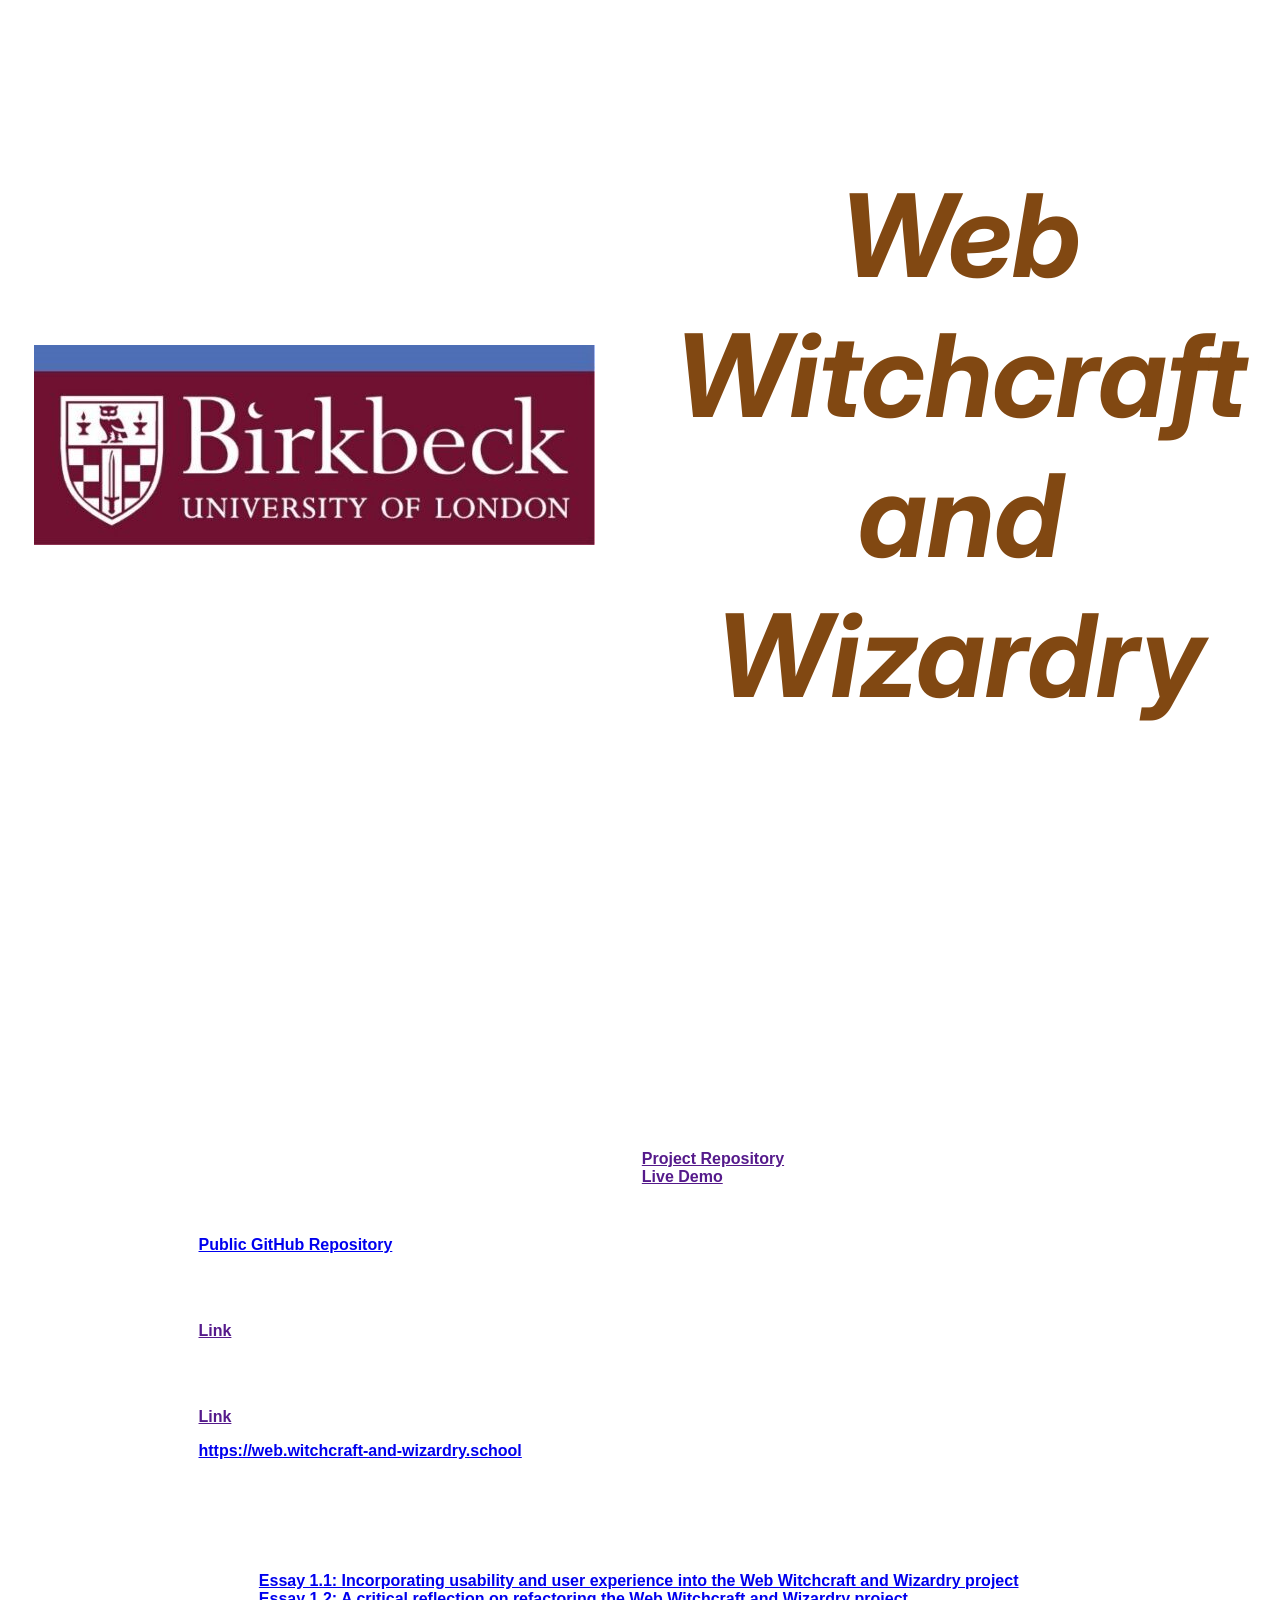
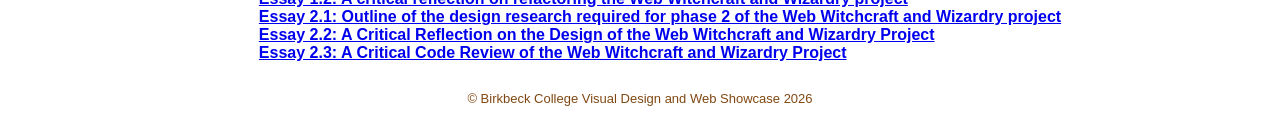
==== students/edmundmulligan/index.html @ a2bc3546 "Refactor code structure for improved readability and maintainability" ====
<!--
 **********************************************************************
 * File       : edsmund/index.html
 * Description:
 *   This is the landing page for Edmund Mulligan's project.
 **********************************************************************
-->

<!DOCTYPE html>
<html lang="en">

<head>
    <meta charset="UTF-8">
    <meta name="description" content="Birkbeck College Visual Design and Web Showcase 2026">
    <meta name="keywords" content="HTML, CSS, JavaScript, MA Digital Media Design, Digital Media Design, Pg Cert Web Development, Web Development, Birkbeck College, Show, Showcase, Portfolio, Exhibition, Digital Showcase 2026">
    <meta name="author" content="Birkbeck College Digital Media Design">
    <meta name="viewport" content="width=device-width, initial-scale=1.0">
    <title>Web Witchcraft and Wizardry Showcase 2026</title>
    <link rel="preconnect" href="https://fonts.googleapis.com">
    <link rel="preconnect" href="https://fonts.gstatic.com" crossorigin>
    <link href="https://fonts.googleapis.com/css2?family=Inter:ital,opsz,wght@0,14..32,100..900;1,14..32,100..900&display=swap" rel="stylesheet">
    <link rel="stylesheet" href="../../styles/index.css">
</head>
<body>
    <header class="showcase-header">
        <img src="../../images/BBK-logo.jpg" alt="Birkbeck College Logo" class="logo">
        <h1>Web Witchcraft and Wizardry</h1>
    </header>

    <main class="showcase-main">
        <section id="abstract"class="project-description">
            <h2>Project Description</h2>
            <p>Web Witchcraft and Wizardry is a project that teaches kids how to create web sites using HTML, CSS and JavaScript, using a metaphor of magic and wizardry to make learning engaging and fun.</p>
            <p>It started as an idea for Kingston University Coder Dojo, a computing club for young people. This project took the original concept and expanded it into a comprehensive learning experience.</p>
        </section>
        <section id="links" class="project-links">
            <h2>Project Links</h2>
            <section id="links" class="project-links">
                <p>Phase 1 - Minimum Viable Product</p>
                <p><a href="https://github.com/Birkbeck2/puffin-web-development-website-edmundmulligan.git" class="link-class">Public GitHub Repository</a></p>
                <p></p>
                <p>Phase 2 - Working Prototype</p>
                <p>GitHub Repository: <a href="" class="link-class">Link</a></p>
                <p></p>
                <p>Phase 3 - Production Version</p>
                <p>GitHub Repository: <a href="" class="link-class">Link</a></p>
                <p><a href="https://web.witchcraft-and-wizardry.school" class="link-class">https://web.witchcraft-and-wizardry.school</a></p>
            </section>
            </section>
            <ul>
                <li><a href="" class="link-class">Project Repository</a></li>
                <li><a href="" class="link-class">Live Demo</a></li>
            </ul>
            <h2>Supporting Essays</h2>
            <ul>
                <li><a href="essays/essay-1-1.pdf" class="link-class" target="_blank">Essay 1.1: Incorporating usability and user experience into the Web Witchcraft and Wizardry project</a></li>
                <li><a href="essays/essay-1-2.pdf" class="link-class" target="_blank">Essay 1.2: A critical reflection on refactoring the Web Witchcraft and Wizardry project</a></li>
                <li><a href="essays/essay-2-1.pdf" class="link-class" target="_blank">Essay 2.1:  Outline of the design research required for phase 2 of the Web Witchcraft and Wizardry project</a></li>
                <li><a href="essays/essay-2-2.pdf" class="link-class" target="_blank">Essay 2.2: A Critical Reflection on the Design of the Web Witchcraft and Wizardry Project</a></li>
                <li><a href="essays/essay-2-3.pdf" class="link-class" target="_blank">Essay 2.3: A Critical Code Review of the Web Witchcraft and Wizardry Project</a></li>
            </ul>


        </section>
    </main>

    <footer class="showcase-footer">
        <p>&copy; Birkbeck College Visual Design and Web Showcase 2026</p>
    </footer>
---- styles/index.css ----
/*
 *********************************************************************************************************************
 * File       : index.css
 * Description:
 *   This is the main style sheet for the Birkbeck College Visual Design and Web Showcase 2026.
 *********************************************************************************************************************
 */

/* Home page styles */

:root {
  --view-transition-duration: 0.5s;
  --view-transition-timing-function: ease-in-out;
  --colour-bbk-brown: #814812;
}

.showcase-header {
	display: grid;
	grid-template-columns: auto 1fr;
	align-items: center;
	justify-content: center;
	gap: 5rem;
	padding: 5rem;
	font-family: "Inter", "Arial Narrow Bold", sans-serif;
	font-size: clamp(1rem, 2vw + 2rem, 4rem);
	font-style: italic;
	font-weight: 500;
	color: var(--colour-bbk-brown);
	text-align: center;
}

.showcase-header img {
	width: auto;
	height: auto;
}

.showcase-footer {
	font-family: Arial, Helvetica, sans-serif;
	font-size: small;
	color: var(--colour-bbk-brown);
	text-align: center;
}

.showcase-main {
	display: flex;
	flex-direction: row;
	flex-wrap: wrap;
	justify-content: center;
	gap: 5rem;
	width: 100%;
	margin: 0 auto;
	text-decoration: none;
	font-family: Arial, Helvetica, sans-serif;
	font-weight: 550;
	color: white;
}

a.link-class {
	display: inline-block;
	width: 100%;
	height: 100%;
}

#edmundmulligan {
	background-image: url("../images/edmundmulligan.png");
	background-size: cover;
	background-position: center center;
}


.projects .item {
	background-size: cover;
	background-position: center center;
	min-height: 400px;
	min-width: 400px;
}

.item-info {
	background: var(--colour-bbk-brown);
	color: white;
	opacity: 0%;
	display: flex;
	flex-direction: column;
	justify-content: center;
	align-items: center;
	min-width: 25rem;
	min-height: 25rem;
	transition: opacity var(--view-transition-duration) var(--view-transition-timing-function);
	font-family: "Inter", "Arial Narrow Bold", sans-serif;
	font-style: italic;
	font-weight: 500;
	font-size: 1.25em;
	padding-top: 5px;
}

.item-info:hover {
	opacity: 80%;
}
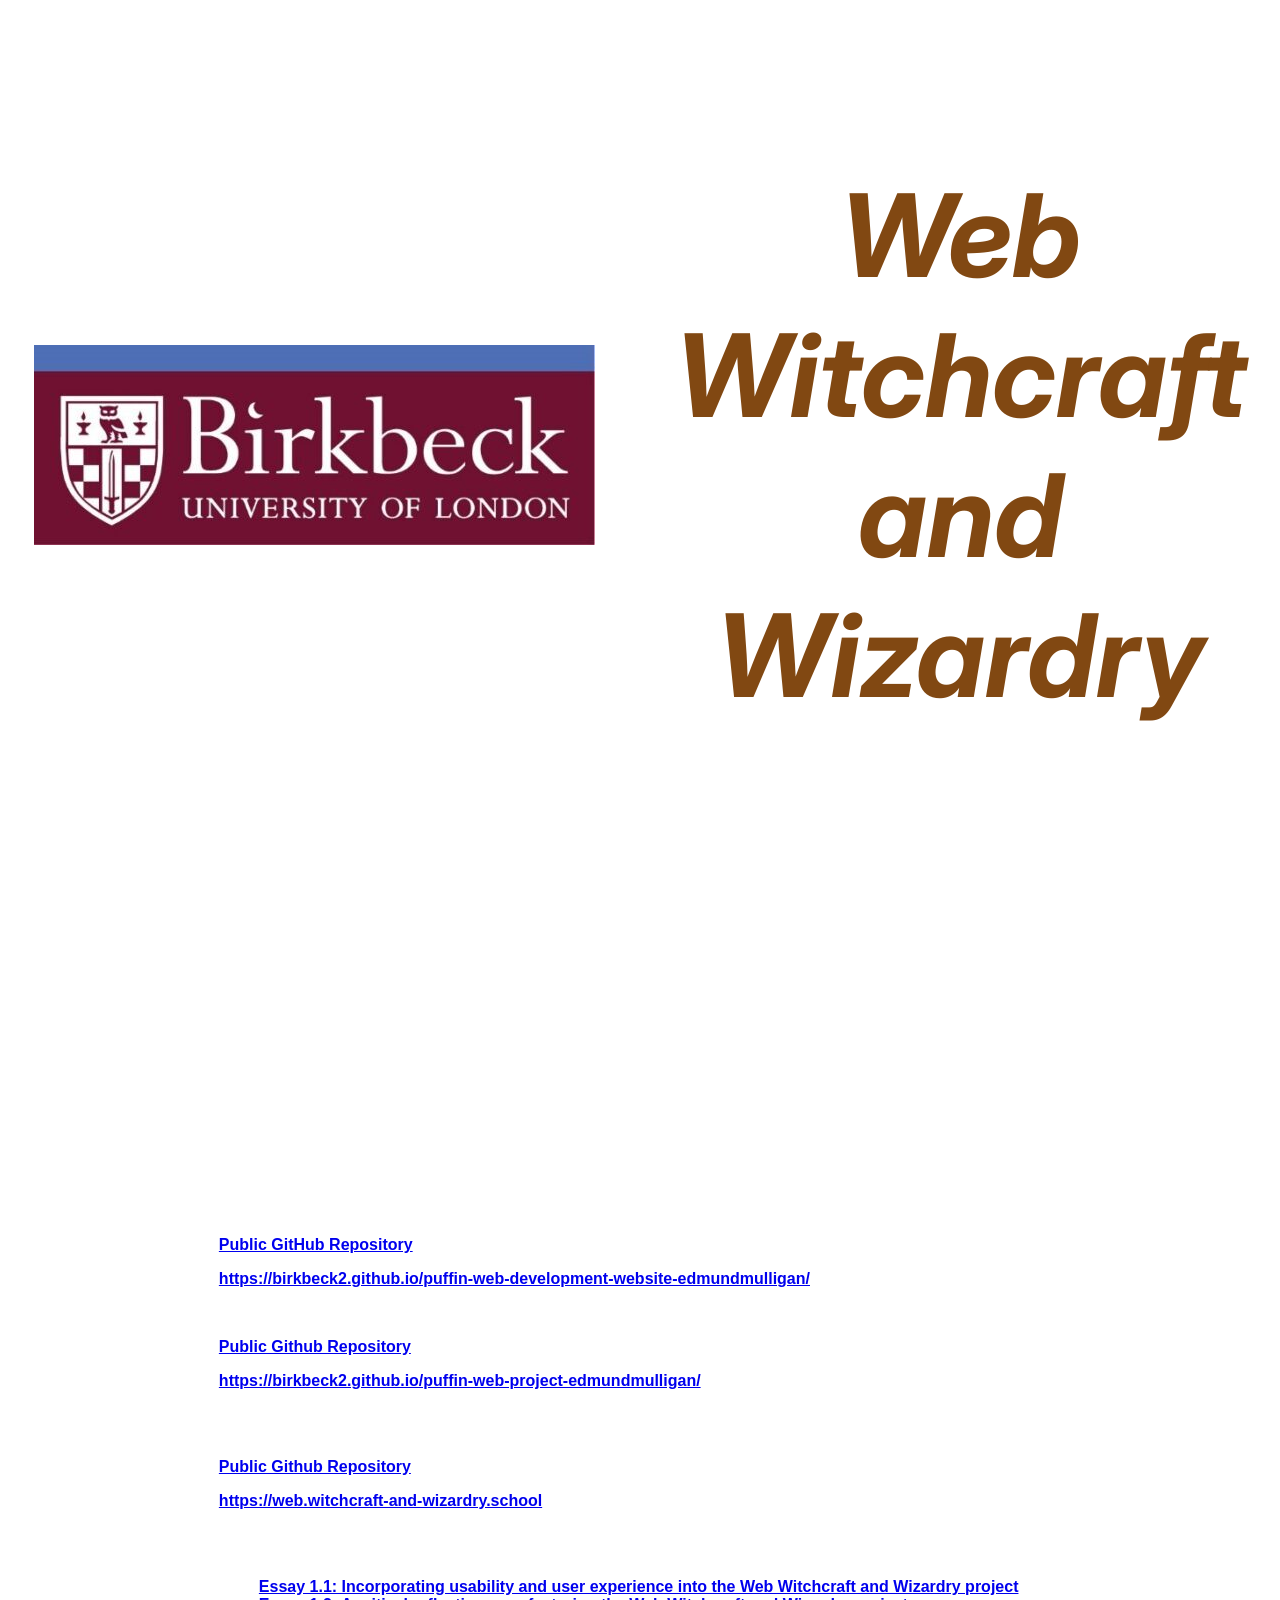
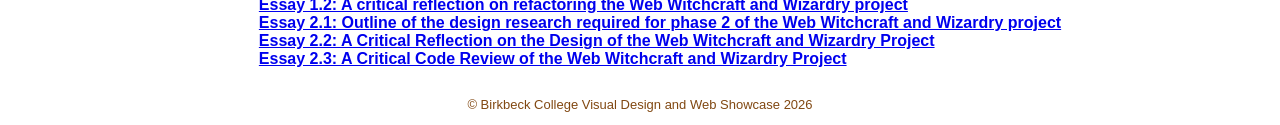
==== commit 8ad3d76d: "Update project links and remove empty paragraphs in index.html" ====
--- a/students/edmundmulligan/index.html
+++ b/students/edmundmulligan/index.html
@@ -38,19 +38,14 @@
             <section id="links" class="project-links">
                 <p>Phase 1 - Minimum Viable Product</p>
                 <p><a href="https://github.com/Birkbeck2/puffin-web-development-website-edmundmulligan.git" class="link-class">Public GitHub Repository</a></p>
-                <p></p>
+                <p><a href="https://birkbeck2.github.io/puffin-web-development-website-edmundmulligan/" class="link-class">https://birkbeck2.github.io/puffin-web-development-website-edmundmulligan/</a></p>
                 <p>Phase 2 - Working Prototype</p>
-                <p>GitHub Repository: <a href="" class="link-class">Link</a></p>
-                <p></p>
+                <p><a href="https://github.com/Birkbeck2/puffin-web-project-edmundmulligan.git" class="link-class">Public Github Repository</a></p>
+                <p><a href="https://birkbeck2.github.io/puffin-web-project-edmundmulligan/" class="link-class">https://birkbeck2.github.io/puffin-web-project-edmundmulligan/</a></p>
                 <p>Phase 3 - Production Version</p>
-                <p>GitHub Repository: <a href="" class="link-class">Link</a></p>
+                <p>GitHub Repository: <a href="https://github.com/edmundmulligan/witchcraft-and-wizardy.school.git" class="link-class">Public Github Repository</a></p>
                 <p><a href="https://web.witchcraft-and-wizardry.school" class="link-class">https://web.witchcraft-and-wizardry.school</a></p>
             </section>
-            </section>
-            <ul>
-                <li><a href="" class="link-class">Project Repository</a></li>
-                <li><a href="" class="link-class">Live Demo</a></li>
-            </ul>
             <h2>Supporting Essays</h2>
             <ul>
                 <li><a href="essays/essay-1-1.pdf" class="link-class" target="_blank">Essay 1.1: Incorporating usability and user experience into the Web Witchcraft and Wizardry project</a></li>
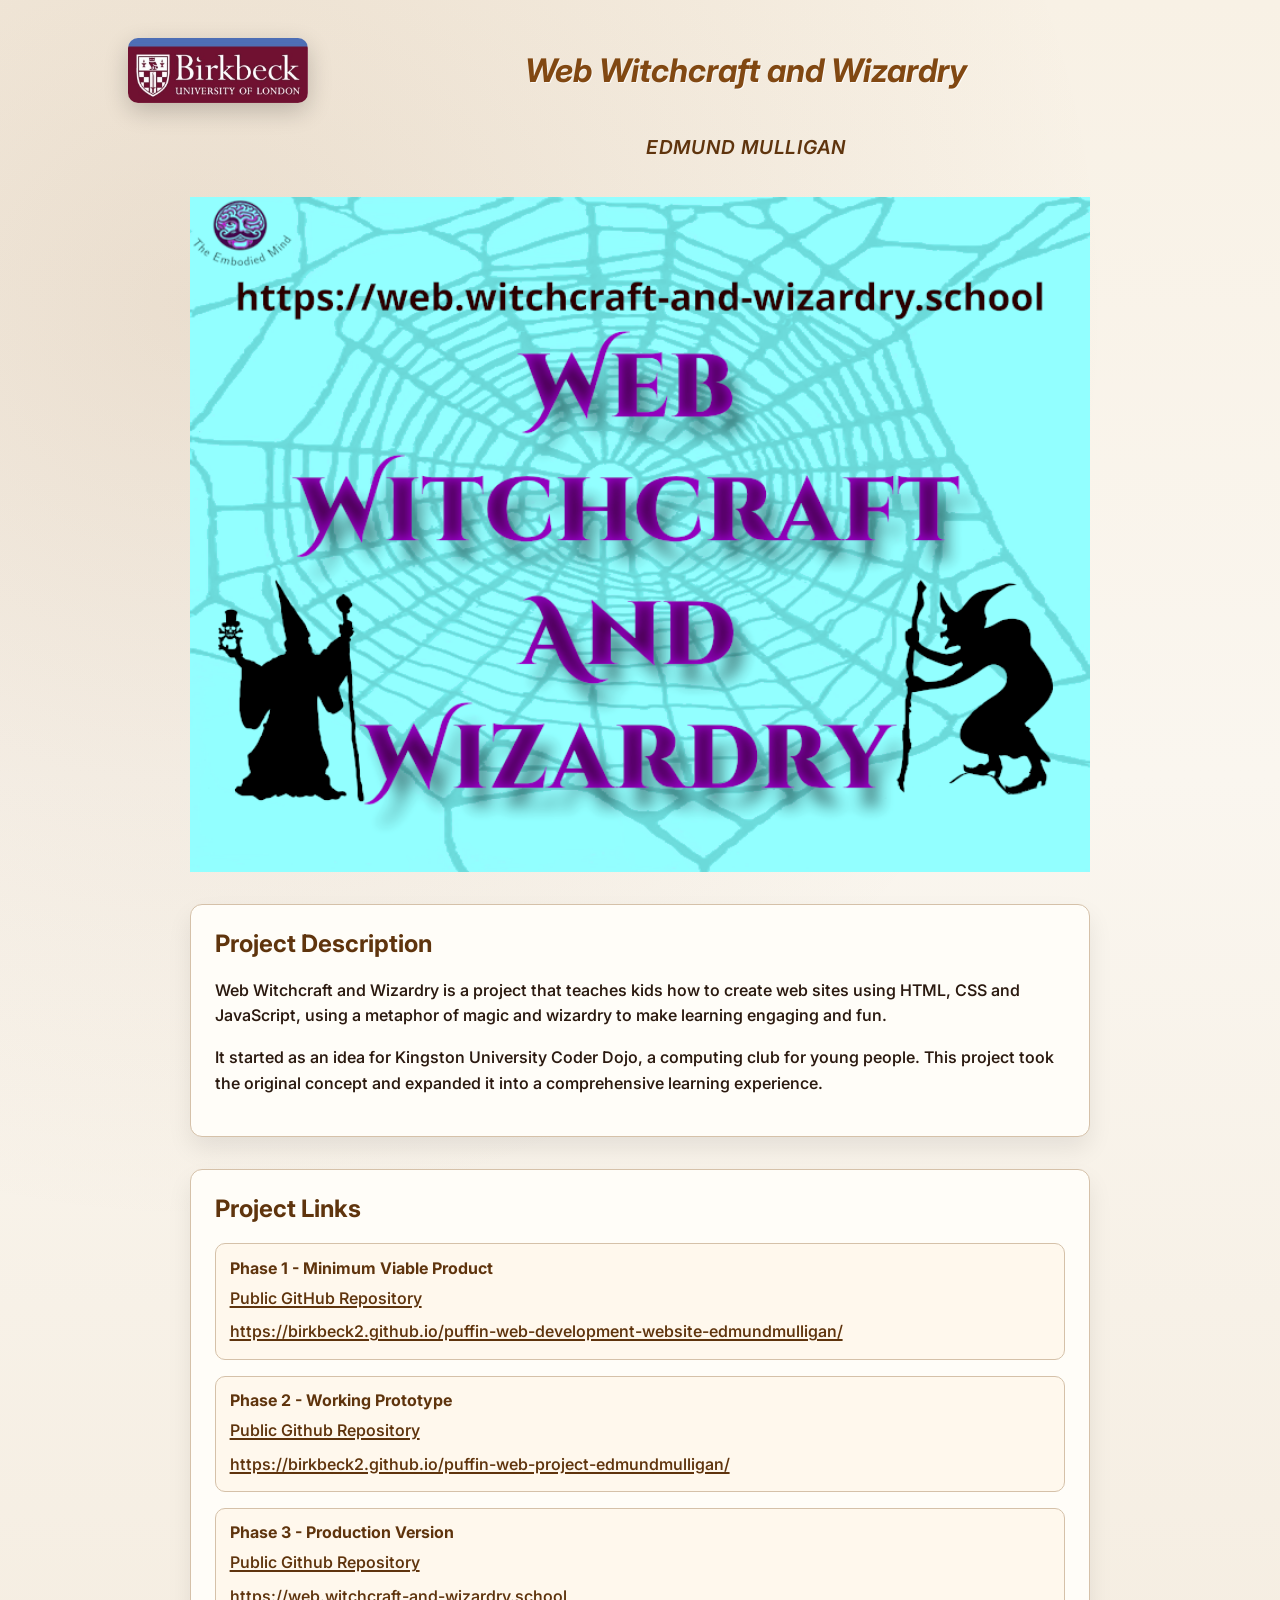
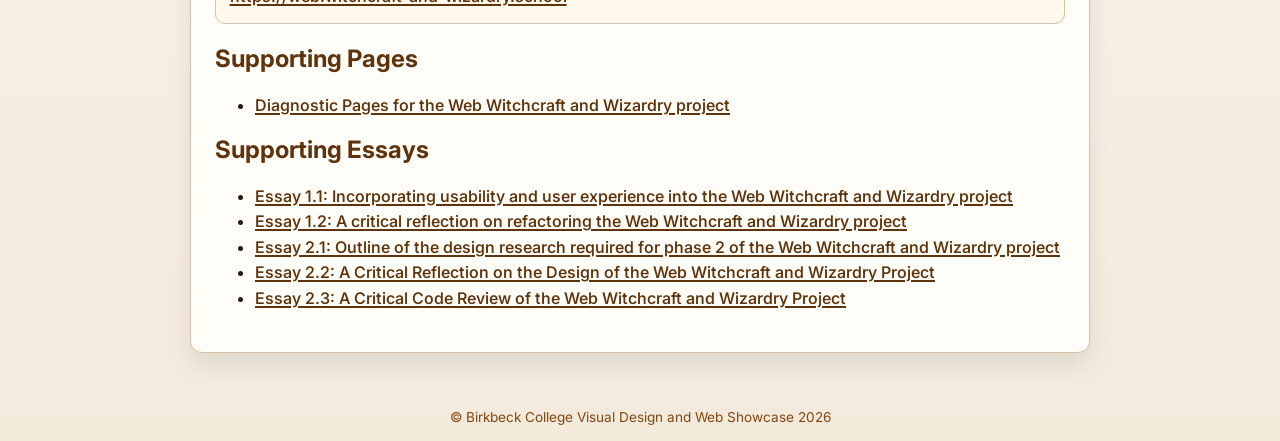
==== commit b2096595: "Add styles and project image for Edmund Mulligan's showcase page" ====
--- a/students/edmundmulligan/index.html
+++ b/students/edmundmulligan/index.html
@@ -20,14 +20,19 @@
     <link rel="preconnect" href="https://fonts.gstatic.com" crossorigin>
     <link href="https://fonts.googleapis.com/css2?family=Inter:ital,opsz,wght@0,14..32,100..900;1,14..32,100..900&display=swap" rel="stylesheet">
     <link rel="stylesheet" href="../../styles/index.css">
+    <link rel="stylesheet" href="./edmundmulligan.css">
 </head>
-<body>
+<body class="edmundmulligan-page">
     <header class="showcase-header">
         <img src="../../images/BBK-logo.jpg" alt="Birkbeck College Logo" class="logo">
         <h1>Web Witchcraft and Wizardry</h1>
+        <p class="showcase-subtitle">Edmund Mulligan</p>
     </header>
 
     <main class="showcase-main">
+        <figure class="project-image">
+            <img src="../../images/edmundmulligan.png" alt="Web Witchcraft and Wizardry project preview image">
+        </figure>
         <section id="abstract"class="project-description">
             <h2>Project Description</h2>
             <p>Web Witchcraft and Wizardry is a project that teaches kids how to create web sites using HTML, CSS and JavaScript, using a metaphor of magic and wizardry to make learning engaging and fun.</p>
@@ -35,17 +40,27 @@
         </section>
         <section id="links" class="project-links">
             <h2>Project Links</h2>
-            <section id="links" class="project-links">
-                <p>Phase 1 - Minimum Viable Product</p>
-                <p><a href="https://github.com/Birkbeck2/puffin-web-development-website-edmundmulligan.git" class="link-class">Public GitHub Repository</a></p>
-                <p><a href="https://birkbeck2.github.io/puffin-web-development-website-edmundmulligan/" class="link-class">https://birkbeck2.github.io/puffin-web-development-website-edmundmulligan/</a></p>
-                <p>Phase 2 - Working Prototype</p>
-                <p><a href="https://github.com/Birkbeck2/puffin-web-project-edmundmulligan.git" class="link-class">Public Github Repository</a></p>
-                <p><a href="https://birkbeck2.github.io/puffin-web-project-edmundmulligan/" class="link-class">https://birkbeck2.github.io/puffin-web-project-edmundmulligan/</a></p>
-                <p>Phase 3 - Production Version</p>
-                <p>GitHub Repository: <a href="https://github.com/edmundmulligan/witchcraft-and-wizardy.school.git" class="link-class">Public Github Repository</a></p>
-                <p><a href="https://web.witchcraft-and-wizardry.school" class="link-class">https://web.witchcraft-and-wizardry.school</a></p>
-            </section>
+            <div class="project-links-grid">
+                <article class="project-link-card">
+                    <h3>Phase 1 - Minimum Viable Product</h3>
+                    <p><a href="https://github.com/Birkbeck2/puffin-web-development-website-edmundmulligan.git" class="link-class">Public GitHub Repository</a></p>
+                    <p><a href="https://birkbeck2.github.io/puffin-web-development-website-edmundmulligan/" class="link-class">https://birkbeck2.github.io/puffin-web-development-website-edmundmulligan/</a></p>
+                </article>
+                <article class="project-link-card">
+                    <h3>Phase 2 - Working Prototype</h3>
+                    <p><a href="https://github.com/Birkbeck2/puffin-web-project-edmundmulligan.git" class="link-class">Public Github Repository</a></p>
+                    <p><a href="https://birkbeck2.github.io/puffin-web-project-edmundmulligan/" class="link-class">https://birkbeck2.github.io/puffin-web-project-edmundmulligan/</a></p>
+                </article>
+                <article class="project-link-card">
+                    <h3>Phase 3 - Production Version</h3>
+                    <p><a href="https://github.com/edmundmulligan/witchcraft-and-wizardy.school.git" class="link-class">Public Github Repository</a></p>
+                    <p><a href="https://web.witchcraft-and-wizardry.school" class="link-class">https://web.witchcraft-and-wizardry.school</a></p>
+                </article>
+            </div>
+            <h2>Supporting Pages</h2>
+            <ul>
+                <li><a href="https://web.witchcraft-and-wizardry.school/diagnostics" class="link-class" target="_blank">Diagnostic Pages for the Web Witchcraft and Wizardry project</a></li>
+            </ul>
             <h2>Supporting Essays</h2>
             <ul>
                 <li><a href="essays/essay-1-1.pdf" class="link-class" target="_blank">Essay 1.1: Incorporating usability and user experience into the Web Witchcraft and Wizardry project</a></li>
--- a/styles/index.css
+++ b/styles/index.css
@@ -12,6 +12,24 @@
   --view-transition-duration: 0.5s;
   --view-transition-timing-function: ease-in-out;
   --colour-bbk-brown: #814812;
+  --colour-paper: #faf6ef;
+  --colour-paper-deep: #f3eadc;
+  --colour-ink: #2b1a10;
+  --colour-panel: #fffdf8;
+  --colour-border: #d5c1a9;
+}
+
+* {
+  box-sizing: border-box;
+}
+
+body {
+  margin: 0;
+  background:
+    radial-gradient(circle at 15% 15%, rgba(129, 72, 18, 0.12) 0%, rgba(129, 72, 18, 0) 45%),
+    linear-gradient(180deg, #f8f1e5 0%, var(--colour-paper) 38%, var(--colour-paper-deep) 100%);
+  color: var(--colour-ink);
+  font-family: "Inter", "Arial Narrow Bold", Arial, Helvetica, sans-serif;
 }
 
 .showcase-header {
@@ -19,10 +37,12 @@
 	grid-template-columns: auto 1fr;
 	align-items: center;
 	justify-content: center;
-	gap: 5rem;
-	padding: 5rem;
+	gap: 2rem;
+	padding: clamp(1rem, 3vw, 3rem);
+	margin: 0 auto;
+	max-width: 1100px;
 	font-family: "Inter", "Arial Narrow Bold", sans-serif;
-	font-size: clamp(1rem, 2vw + 2rem, 4rem);
+	font-size: clamp(1rem, 1.6vw + 1.4rem, 3rem);
 	font-style: italic;
 	font-weight: 500;
 	color: var(--colour-bbk-brown);
@@ -30,41 +50,61 @@
 }
 
 .showcase-header img {
-	width: auto;
+	width: clamp(110px, 18vw, 180px);
 	height: auto;
+	border-radius: 10px;
+	box-shadow: 0 8px 24px rgba(0, 0, 0, 0.2);
+}
+
+.showcase-header h1 {
+	margin: 0;
+	font-size: clamp(1.15rem, 1vw + 1rem, 1.85rem);
+	line-height: 1.1;
+	white-space: nowrap;
 }
 
 .showcase-footer {
-	font-family: Arial, Helvetica, sans-serif;
-	font-size: small;
+	margin: 1.5rem 0 1rem;
+	font-family: "Inter", Arial, Helvetica, sans-serif;
+	font-size: 0.85rem;
 	color: var(--colour-bbk-brown);
 	text-align: center;
 }
 
 .showcase-main {
-	display: flex;
-	flex-direction: row;
-	flex-wrap: wrap;
+	display: grid;
+	grid-template-columns: repeat(auto-fit, minmax(280px, 400px));
 	justify-content: center;
-	gap: 5rem;
+	align-items: start;
+	gap: clamp(1rem, 2.5vw, 2rem);
 	width: 100%;
+	max-width: 1200px;
 	margin: 0 auto;
+	padding: 0 1rem 2rem;
 	text-decoration: none;
-	font-family: Arial, Helvetica, sans-serif;
+	font-family: "Inter", Arial, Helvetica, sans-serif;
 	font-weight: 550;
-	color: white;
+	color: var(--colour-ink);
 }
 
 a.link-class {
 	display: inline-block;
 	width: 100%;
 	height: 100%;
+	color: var(--colour-bbk-brown);
 }
 
 #edmundmulligan {
-	background-image: url("../images/edmundmulligan.png");
-	background-size: cover;
-	background-position: center center;
+	background-image:
+		url("../images/edmundmulligan.png"),
+		radial-gradient(circle at 15% 15%, rgba(129, 72, 18, 0.12) 0%, rgba(129, 72, 18, 0) 45%),
+		linear-gradient(180deg, #f8f1e5 0%, var(--colour-paper) 38%, var(--colour-paper-deep) 100%);
+	background-size: contain, auto, auto;
+	background-repeat: no-repeat, no-repeat, no-repeat;
+	background-position: center center, center center, center center;
+	background-color: var(--colour-paper);
+	border: none;
+	box-shadow: none;
 }
 
 
@@ -73,6 +113,14 @@
 	background-position: center center;
 	min-height: 400px;
 	min-width: 400px;
+}
+
+.showcase-main > div {
+	overflow: hidden;
+	border: 1px solid var(--colour-border);
+	border-radius: 12px;
+	box-shadow: 0 12px 25px rgba(0, 0, 0, 0.08);
+	background: var(--colour-panel);
 }
 
 .item-info {
@@ -90,9 +138,24 @@
 	font-style: italic;
 	font-weight: 500;
 	font-size: 1.25em;
-	padding-top: 5px;
+	padding: 1rem;
 }
 
 .item-info:hover {
 	opacity: 80%;
 }
+
+@media (max-width: 900px) {
+	.showcase-header {
+		grid-template-columns: 1fr;
+		text-align: center;
+	}
+
+	.showcase-header h1 {
+		white-space: normal;
+	}
+
+	.showcase-header img {
+		margin: 0 auto;
+	}
+}
--- a/students/edmundmulligan/edmundmulligan.css
+++ b/students/edmundmulligan/edmundmulligan.css
@@ -0,0 +1,180 @@
+/*
+ *********************************************************************************************************************
+ * File       : students/edmundmulligan/edmundmulligan.css
+ * Description:
+ *   Student-specific styles for Edmund Mulligan's showcase page.
+ *********************************************************************************************************************
+ */
+
+:root {
+  --edmund-paper: #faf6ef;
+  --edmund-ink: #2b1a10;
+  --edmund-accent: #814812;
+  --edmund-accent-strong: #5f340d;
+  --edmund-panel: #fffdf8;
+  --edmund-border: #d5c1a9;
+}
+
+body.edmundmulligan-page {
+  margin: 0;
+  background:
+    radial-gradient(circle at 15% 15%, rgba(129, 72, 18, 0.12) 0%, rgba(129, 72, 18, 0) 45%),
+    linear-gradient(180deg, #f8f1e5 0%, var(--edmund-paper) 38%, #f3eadc 100%);
+  color: var(--edmund-ink);
+}
+
+.edmundmulligan-page .showcase-header {
+  gap: 2rem;
+  padding: clamp(1rem, 3vw, 3rem);
+  margin: 0 auto;
+  max-width: 1100px;
+  color: var(--edmund-accent);
+}
+
+.edmundmulligan-page .showcase-header h1 {
+  margin: 0;
+  font-size: clamp(1.4rem, 1.1vw + 1.15rem, 2.2rem);
+  line-height: 1.1;
+  text-shadow: 1px 1px 0 rgba(255, 255, 255, 0.7);
+}
+
+.edmundmulligan-page .showcase-header .showcase-subtitle {
+  margin: 0;
+  font-size: clamp(0.95rem, 0.45vw + 0.85rem, 1.2rem);
+  font-weight: 600;
+  letter-spacing: 0.04em;
+  color: var(--edmund-accent-strong);
+  text-transform: uppercase;
+  grid-column: 2;
+  justify-self: center;
+  align-self: start;
+}
+
+.edmundmulligan-page .showcase-header .logo {
+  width: clamp(110px, 18vw, 180px);
+  border-radius: 10px;
+  box-shadow: 0 8px 24px rgba(0, 0, 0, 0.2);
+}
+
+.edmundmulligan-page .showcase-main {
+  display: grid;
+  grid-template-columns: minmax(280px, 900px);
+  justify-content: center;
+  align-items: start;
+  gap: clamp(1rem, 2.5vw, 2rem);
+  max-width: 980px;
+  margin: 0 auto;
+  padding: 0 1rem 2rem;
+  color: var(--edmund-ink);
+}
+
+.edmundmulligan-page .project-image {
+  margin: 0;
+  background: transparent;
+  border: 0;
+  border-radius: 0;
+  padding: 0;
+  box-shadow: none;
+}
+
+.edmundmulligan-page .project-image img {
+  display: block;
+  width: 100%;
+  height: auto;
+  border-radius: 0;
+}
+
+.edmundmulligan-page .project-description,
+.edmundmulligan-page .project-links {
+  background: var(--edmund-panel);
+  border: 1px solid var(--edmund-border);
+  border-radius: 12px;
+  padding: clamp(1rem, 2vw, 1.5rem);
+  box-shadow: 0 12px 25px rgba(0, 0, 0, 0.08);
+}
+
+.edmundmulligan-page .project-description h2,
+.edmundmulligan-page .project-links h2 {
+  margin-top: 0;
+  color: var(--edmund-accent-strong);
+}
+
+.edmundmulligan-page .project-description p,
+.edmundmulligan-page .project-links p,
+.edmundmulligan-page .project-links li {
+  line-height: 1.6;
+}
+
+.edmundmulligan-page .project-links-grid {
+  display: grid;
+  grid-template-columns: 1fr;
+  gap: 1rem;
+  width: 100%;
+  margin-bottom: 1.25rem;
+}
+
+.edmundmulligan-page .project-link-card {
+  width: 100%;
+  background: #fff8ed;
+  border: 1px solid var(--edmund-border);
+  border-radius: 10px;
+  padding: 0.85rem;
+}
+
+.edmundmulligan-page .project-link-card h3 {
+  margin: 0 0 0.5rem;
+  font-size: 1rem;
+  color: var(--edmund-accent-strong);
+}
+
+.edmundmulligan-page .project-link-card p {
+  margin: 0;
+}
+
+.edmundmulligan-page .project-link-card p + p {
+  margin-top: 0.5rem;
+}
+
+.edmundmulligan-page a.link-class {
+  width: auto;
+  color: var(--edmund-accent-strong);
+  text-decoration-thickness: 2px;
+  text-underline-offset: 2px;
+  word-break: break-word;
+}
+
+.edmundmulligan-page a.link-class:hover,
+.edmundmulligan-page a.link-class:focus-visible {
+  color: #3f2408;
+}
+
+.edmundmulligan-page .showcase-footer {
+  margin: 1.5rem 0 1rem;
+  color: var(--edmund-accent);
+  font-size: 0.85rem;
+}
+
+@media (max-width: 900px) {
+  .edmundmulligan-page .showcase-main {
+    grid-template-columns: 1fr;
+  }
+
+  .edmundmulligan-page .showcase-header {
+    grid-template-columns: 1fr;
+    text-align: center;
+  }
+
+  .edmundmulligan-page .showcase-header .logo {
+    margin: 0 auto;
+  }
+
+  .edmundmulligan-page .showcase-header .showcase-subtitle {
+    grid-column: auto;
+    justify-self: center;
+    align-self: center;
+  }
+
+  .edmundmulligan-page .project-links-grid {
+    grid-template-columns: 1fr;
+  }
+}
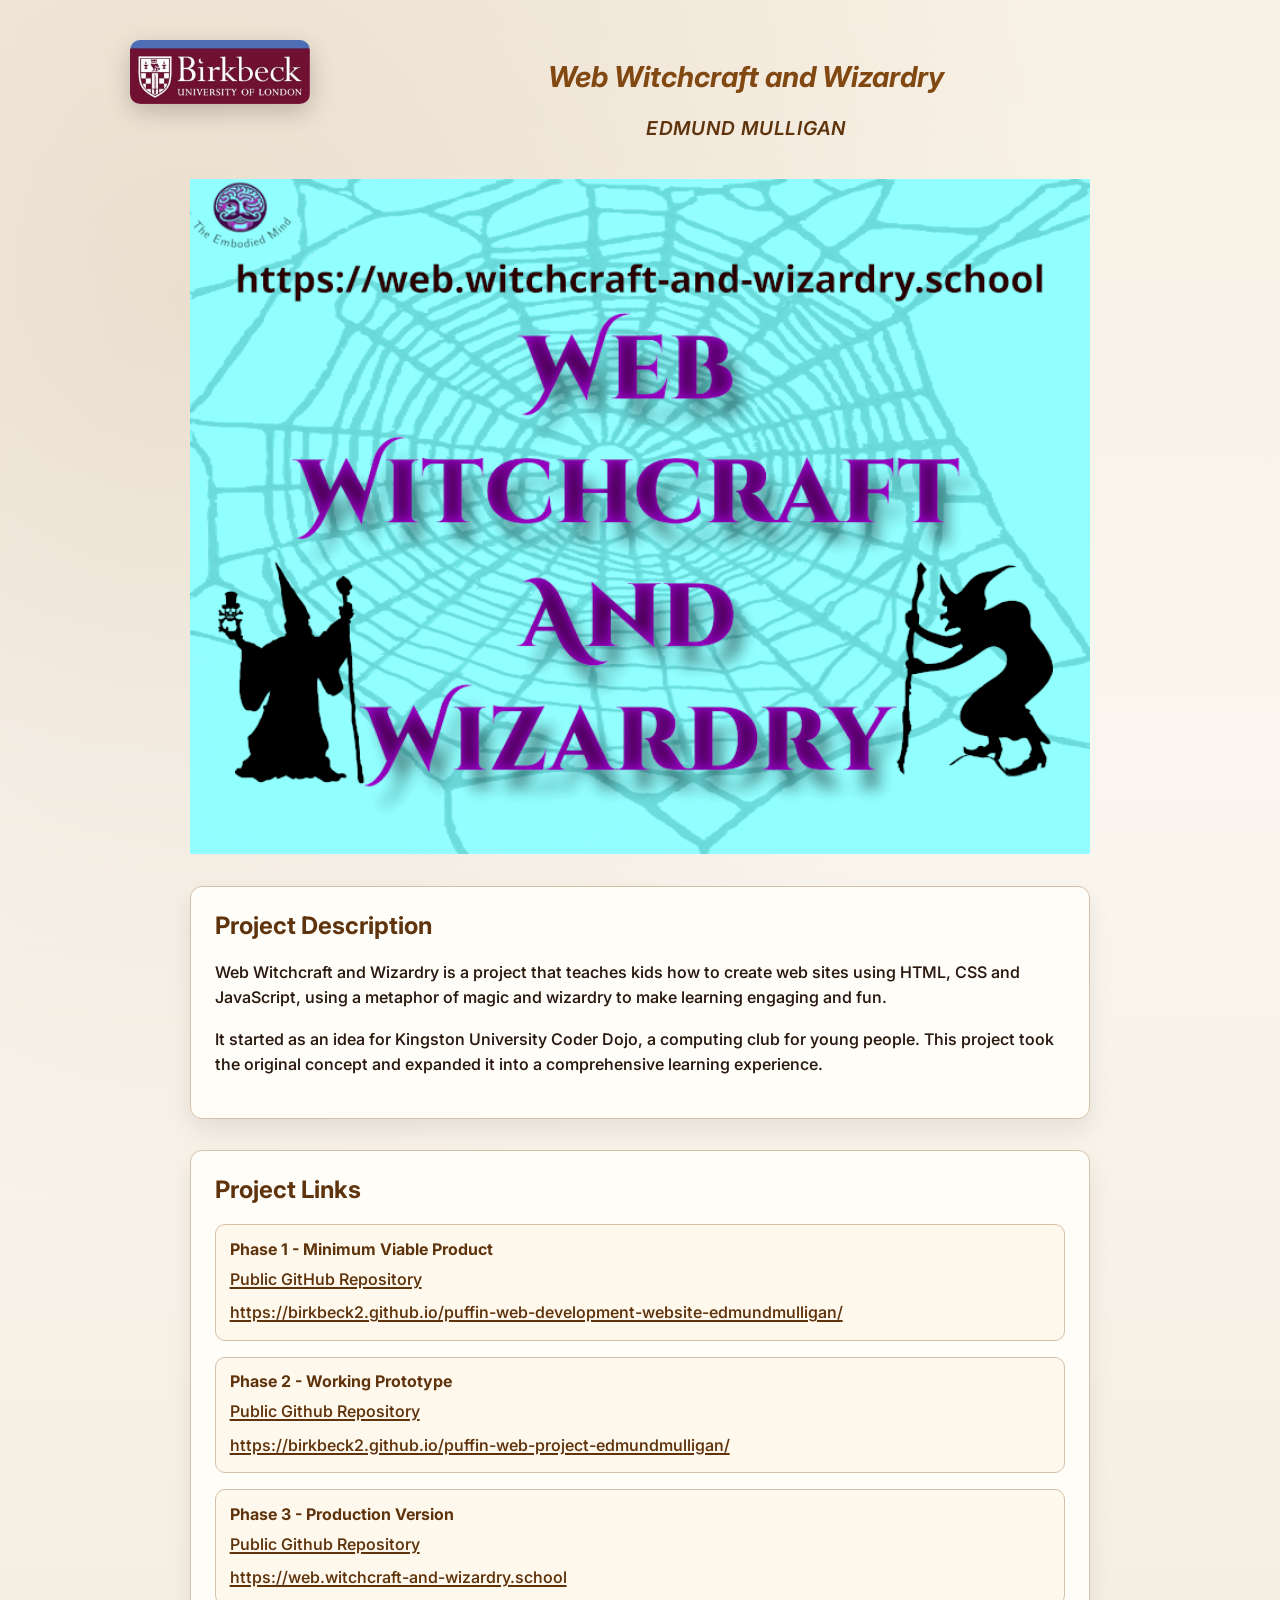
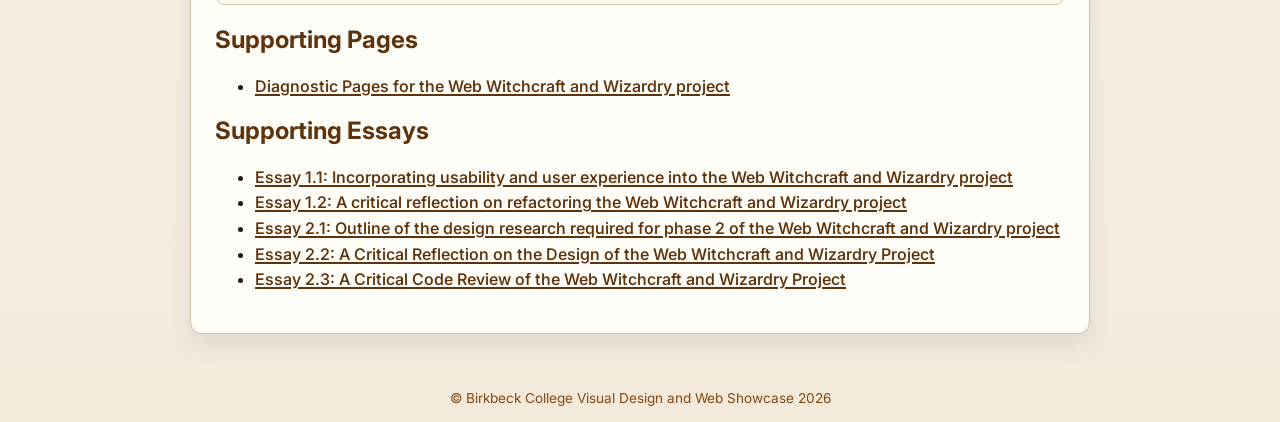
==== commit 0a39a78e: "Refactor styles: consolidate CSS files and update links for improved organization" ====
--- a/students/edmundmulligan/index.html
+++ b/students/edmundmulligan/index.html
@@ -19,12 +19,14 @@
     <link rel="preconnect" href="https://fonts.googleapis.com">
     <link rel="preconnect" href="https://fonts.gstatic.com" crossorigin>
     <link href="https://fonts.googleapis.com/css2?family=Inter:ital,opsz,wght@0,14..32,100..900;1,14..32,100..900&display=swap" rel="stylesheet">
-    <link rel="stylesheet" href="../../styles/index.css">
-    <link rel="stylesheet" href="./edmundmulligan.css">
+    <link rel="stylesheet" href="../../styles/main.css">
+    <link rel="stylesheet" href="../../styles/edmundmulligan.css">
 </head>
 <body class="edmundmulligan-page">
     <header class="showcase-header">
-        <img src="../../images/BBK-logo.jpg" alt="Birkbeck College Logo" class="logo">
+        <a href="../../index.html" aria-label="Back to main showcase page">
+            <img src="../../images/BBK-logo.jpg" alt="Birkbeck College Logo" class="logo">
+        </a>
         <h1>Web Witchcraft and Wizardry</h1>
         <p class="showcase-subtitle">Edmund Mulligan</p>
     </header>
--- a/styles/main.css
+++ b/styles/main.css
@@ -0,0 +1,249 @@
+/*
+ *********************************************************************************************************************
+ * File       : main.css
+ * Description:
+ *   This is the main style sheet for the Birkbeck College Visual Design and Web Showcase 2026.
+ *********************************************************************************************************************
+ */
+
+/* Home page styles */
+
+:root {
+  	--view-transition-duration: 0.5s;
+  	--view-transition-timing-function: ease-in-out;
+  	--colour-bbk-brown: #814812;
+	--colour-bbk-brown-soft: rgba(129, 72, 18, 0.12);
+	--colour-bbk-brown-transparent: rgba(129, 72, 18, 0);
+  	--colour-paper: #faf6ef;
+	--colour-paper-top: #f8f1e5;
+  	--colour-paper-deep: #f3eadc;
+  	--colour-ink: #2b1a10;
+  	--colour-panel: #fffdf8;
+	--colour-panel-highlight: #fff8ed;
+  	--colour-border: #d5c1a9;
+	--colour-white: #ffffff;
+	--colour-shadow-soft: rgba(0, 0, 0, 0.08);
+	--colour-shadow-strong: rgba(0, 0, 0, 0.2);
+	--colour-title-highlight: rgba(255, 255, 255, 0.7);
+	--colour-accent-strong: #5f340d;
+	--colour-accent-hover: #3f2408;
+}
+
+* {
+  	box-sizing: border-box;
+}
+
+body {
+  	margin: 0;
+  	background:
+		radial-gradient(circle at 15% 15%, var(--colour-bbk-brown-soft) 0%, var(--colour-bbk-brown-transparent) 45%),
+		linear-gradient(180deg, var(--colour-paper-top) 0%, var(--colour-paper) 38%, var(--colour-paper-deep) 100%);
+  	color: var(--colour-ink);
+  	font-family: "Inter", "Arial Narrow Bold", Arial, Helvetica, sans-serif;
+}
+
+.showcase-header {
+	display: grid;
+	grid-template-columns: auto 1fr;
+	align-items: center;
+	justify-content: center;
+	gap: 2rem;
+	padding: clamp(1rem, 2.8vw + 0.25rem, 3rem);
+	margin: 0 auto;
+	max-width: 68.75rem;
+	font-family: "Inter", "Arial Narrow Bold", sans-serif;
+	font-size: clamp(1rem, 1.6vw + 1.4rem, 3rem);
+	font-style: italic;
+	font-weight: 500;
+	color: var(--colour-bbk-brown);
+	text-align: center;
+	row-gap: 0.1rem;
+
+	img {
+		width: clamp(6.875rem, 17.5vw + 0.3125rem, 11.25rem);
+		height: auto;
+		border-radius: 0.625rem;
+		box-shadow: 0 0.5rem 1.5rem var(--colour-shadow-strong);
+	}
+
+	h1 {
+		margin: 0;
+		font-size: clamp(1.15rem, 1vw + 1rem, 1.85rem);
+		line-height: 1.1;
+		white-space: nowrap;
+	}
+
+	.showcase-subtitle {
+      	margin: 0;
+      	font-size: clamp(0.95rem, 0.45vw + 0.85rem, 1.2rem);
+      	font-weight: 600;
+      	letter-spacing: 0.04em;
+      	color: var(--colour-accent-strong);
+      	text-transform: uppercase;
+      	grid-column: 2;
+      	justify-self: center;
+      	align-self: start;
+    }
+}
+
+.showcase-footer {
+	margin: 1.5rem 0 1rem;
+	font-family: "Inter", Arial, Helvetica, sans-serif;
+	font-size: 0.85rem;
+	color: var(--colour-bbk-brown);
+	text-align: center;
+}
+
+.showcase-main {
+	display: grid;
+	grid-template-columns: repeat(auto-fit, minmax(17.5rem, 25rem));
+	justify-content: center;
+	align-items: start;
+	gap: clamp(1rem, 2.25vw + 0.15625rem, 2rem);
+	width: 100%;
+	max-width: 75rem;
+	margin: 0 auto;
+	padding: 0 1rem 2rem;
+	text-decoration: none;
+	font-family: "Inter", Arial, Helvetica, sans-serif;
+	font-weight: 550;
+	color: var(--colour-ink);
+}
+
+.project-image {
+	margin: 0;
+
+	img {
+		display: block;
+		width: 100%;
+		height: auto;
+		border-radius: 0;
+	}
+}
+
+.project-description,
+.project-links {
+	background: var(--colour-panel);
+	border: 0.0625rem solid var(--colour-border);
+	border-radius: 0.75rem;
+	padding: clamp(1rem, 1.75vw + 0.15625rem, 1.5rem);
+	box-shadow: 0 0.75rem 1.5625rem var(--colour-shadow-soft);
+
+	h2 {
+		margin-top: 0;
+		color: var(--colour-accent-strong);
+	}
+
+	p,
+	li {
+		line-height: 1.6;
+	}
+}
+
+.project-links-grid {
+	display: grid;
+	grid-template-columns: 1fr;
+	gap: 1rem;
+	width: 100%;
+	margin-bottom: 1.25rem;
+}
+
+.project-link-card {
+	width: 100%;
+	background: var(--colour-panel-highlight);
+	border: 0.0625rem solid var(--colour-border);
+	border-radius: 0.625rem;
+	padding: 0.85rem;
+
+	h3 {
+		margin: 0 0 0.5rem;
+		font-size: 1rem;
+		color: var(--colour-accent-strong);
+	}
+
+	p {
+		margin: 0;
+	}
+
+	p + p {
+		margin-top: 0.5rem;
+	}
+}
+
+a.link-class {
+	color: var(--colour-accent-strong);
+	text-decoration-thickness: 0.125rem;
+	text-underline-offset: 0.125rem;
+	word-break: break-word;
+
+	&:hover,
+	&:focus-visible {
+		color: var(--colour-accent-hover);
+	}
+}
+
+#edmundmulligan {
+	background-image:
+		url("../images/edmundmulligan.png"),
+		radial-gradient(circle at 15% 15%, var(--colour-bbk-brown-soft) 0%, var(--colour-bbk-brown-transparent) 45%),
+		linear-gradient(180deg, var(--colour-paper-top) 0%, var(--colour-paper) 38%, var(--colour-paper-deep) 100%);
+	background-size: contain, auto, auto;
+	background-repeat: no-repeat, no-repeat, no-repeat;
+	background-position: center center, center center, center center;
+	background-color: var(--colour-paper);
+	border: none;
+	box-shadow: none;
+}
+
+
+.projects .item {
+	background-size: cover;
+	background-position: center center;
+	min-height: 25rem;
+	min-width: 25rem;
+}
+
+.showcase-main > div {
+	overflow: hidden;
+	border: 0.0625rem solid var(--colour-border);
+	border-radius: 0.75rem;
+	box-shadow: 0 0.75rem 1.5625rem var(--colour-shadow-soft);
+	background: var(--colour-panel);
+}
+
+.item-info {
+	background: var(--colour-bbk-brown);
+	color: var(--colour-white);
+	opacity: 0%;
+	display: flex;
+	flex-direction: column;
+	justify-content: center;
+	align-items: center;
+	min-width: 25rem;
+	min-height: 25rem;
+	transition: opacity var(--view-transition-duration) var(--view-transition-timing-function);
+	font-family: "Inter", "Arial Narrow Bold", sans-serif;
+	font-style: italic;
+	font-weight: 500;
+	font-size: 1.25em;
+	padding: 1rem;
+
+	&:hover {
+		opacity: 80%;
+	}
+}
+
+@media (max-width: 56.25rem) {
+	.showcase-header {
+		grid-template-columns: 1fr;
+		text-align: center;
+
+		h1 {
+			white-space: normal;
+		}
+
+		img {
+			margin: 0 auto;
+		}
+	}
+}
--- a/styles/edmundmulligan.css
+++ b/styles/edmundmulligan.css
@@ -0,0 +1,29 @@
+/*
+ *********************************************************************************************************************
+ * File       : students/edmundmulligan/edmundmulligan.css
+ * Description:
+ *   Student-specific styles for Edmund Mulligan's showcase page.
+ *********************************************************************************************************************
+ */
+
+.edmundmulligan-page {
+
+  .showcase-main {
+    grid-template-columns: minmax(17.5rem, 56.25rem);
+    max-width: 61.25rem;
+  }
+
+  @media (max-width: 56.25rem) {
+    .showcase-main {
+      grid-template-columns: 1fr;
+    }
+
+    .showcase-header {
+      .showcase-subtitle {
+        grid-column: auto;
+        justify-self: center;
+        align-self: center;
+      }
+    }
+  }
+}
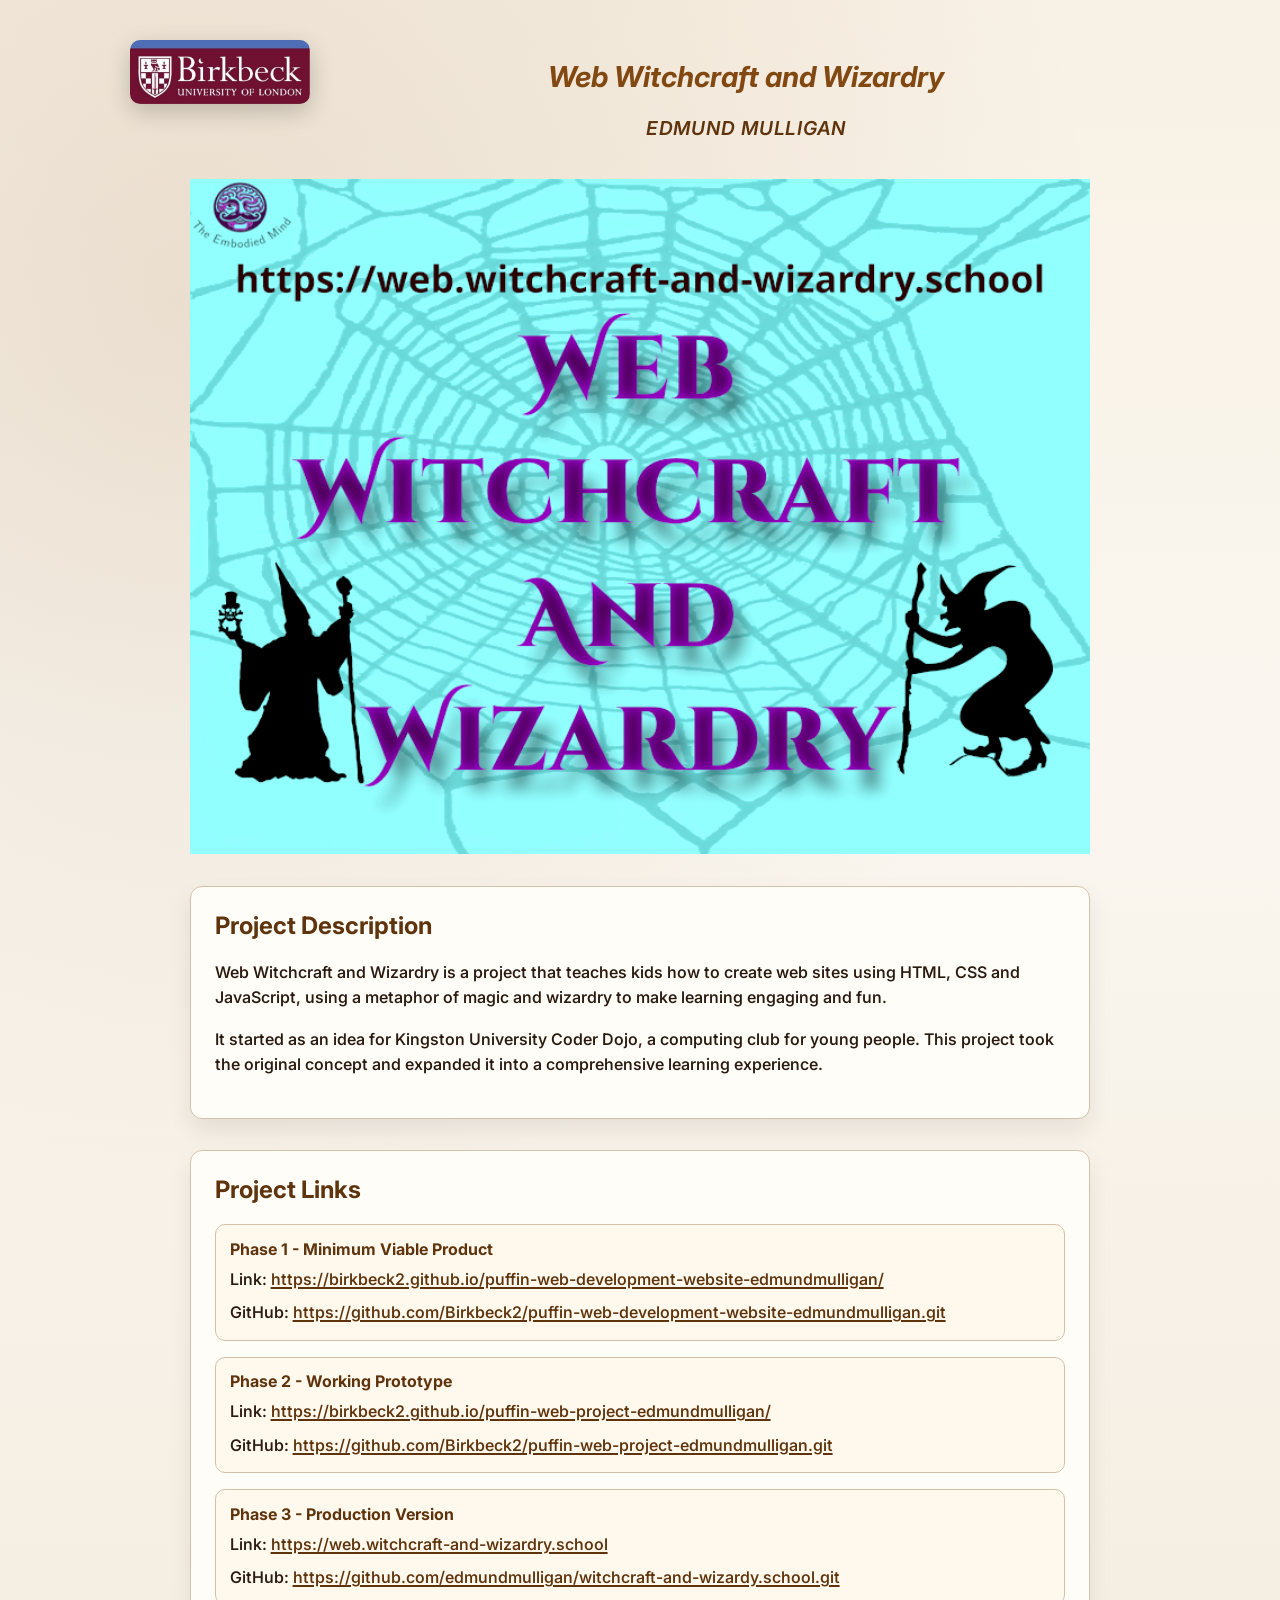
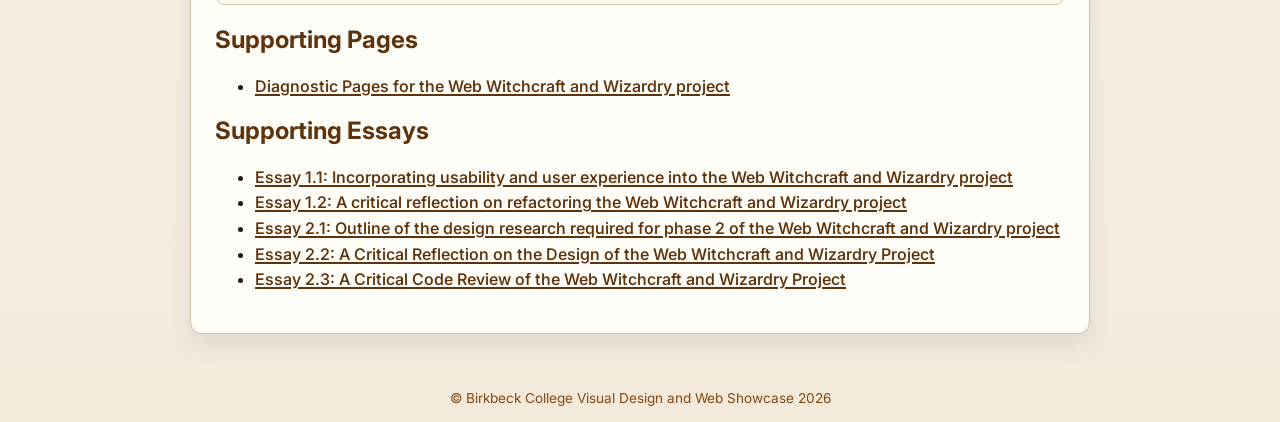
==== commit f6a7ca79: "Update project link cards to clarify GitHub and live links" ====
--- a/students/edmundmulligan/index.html
+++ b/students/edmundmulligan/index.html
@@ -45,18 +45,18 @@
             <div class="project-links-grid">
                 <article class="project-link-card">
                     <h3>Phase 1 - Minimum Viable Product</h3>
-                    <p><a href="https://github.com/Birkbeck2/puffin-web-development-website-edmundmulligan.git" class="link-class">Public GitHub Repository</a></p>
-                    <p><a href="https://birkbeck2.github.io/puffin-web-development-website-edmundmulligan/" class="link-class">https://birkbeck2.github.io/puffin-web-development-website-edmundmulligan/</a></p>
+                    <p>Link: <a href="https://birkbeck2.github.io/puffin-web-development-website-edmundmulligan/" class="link-class">https://birkbeck2.github.io/puffin-web-development-website-edmundmulligan/</a></p>
+                    <p>GitHub: <a href="https://github.com/Birkbeck2/puffin-web-development-website-edmundmulligan.git" class="link-class">https://github.com/Birkbeck2/puffin-web-development-website-edmundmulligan.git</a></p>
                 </article>
                 <article class="project-link-card">
                     <h3>Phase 2 - Working Prototype</h3>
-                    <p><a href="https://github.com/Birkbeck2/puffin-web-project-edmundmulligan.git" class="link-class">Public Github Repository</a></p>
-                    <p><a href="https://birkbeck2.github.io/puffin-web-project-edmundmulligan/" class="link-class">https://birkbeck2.github.io/puffin-web-project-edmundmulligan/</a></p>
+                    <p>Link: <a href="https://birkbeck2.github.io/puffin-web-project-edmundmulligan/" class="link-class">https://birkbeck2.github.io/puffin-web-project-edmundmulligan/</a></p>
+                    <p>GitHub: <a href="https://github.com/Birkbeck2/puffin-web-project-edmundmulligan.git" class="link-class">https://github.com/Birkbeck2/puffin-web-project-edmundmulligan.git</a></p>
                 </article>
                 <article class="project-link-card">
                     <h3>Phase 3 - Production Version</h3>
-                    <p><a href="https://github.com/edmundmulligan/witchcraft-and-wizardy.school.git" class="link-class">Public Github Repository</a></p>
-                    <p><a href="https://web.witchcraft-and-wizardry.school" class="link-class">https://web.witchcraft-and-wizardry.school</a></p>
+                    <p>Link: <a href="https://web.witchcraft-and-wizardry.school" class="link-class">https://web.witchcraft-and-wizardry.school</a></p>
+                    <p>GitHub: <a href="https://github.com/edmundmulligan/witchcraft-and-wizardy.school.git" class="link-class">https://github.com/edmundmulligan/witchcraft-and-wizardy.school.git</a></p>
                 </article>
             </div>
             <h2>Supporting Pages</h2>
--- a/styles/main.css
+++ b/styles/main.css
@@ -200,11 +200,12 @@
 	background-size: cover;
 	background-position: center center;
 	min-height: 25rem;
-	min-width: 25rem;
+	min-width: min(25rem, 100%);
 }
 
 .showcase-main > div {
 	overflow: hidden;
+	min-width: 0;
 	border: 0.0625rem solid var(--colour-border);
 	border-radius: 0.75rem;
 	box-shadow: 0 0.75rem 1.5625rem var(--colour-shadow-soft);
@@ -219,7 +220,8 @@
 	flex-direction: column;
 	justify-content: center;
 	align-items: center;
-	min-width: 25rem;
+	width: 100%;
+	min-width: min(25rem, 100%);
 	min-height: 25rem;
 	transition: opacity var(--view-transition-duration) var(--view-transition-timing-function);
 	font-family: "Inter", "Arial Narrow Bold", sans-serif;
@@ -246,4 +248,9 @@
 			margin: 0 auto;
 		}
 	}
-}
+
+	.projects .item,
+	.item-info {
+		min-height: 20rem;
+	}
+}
